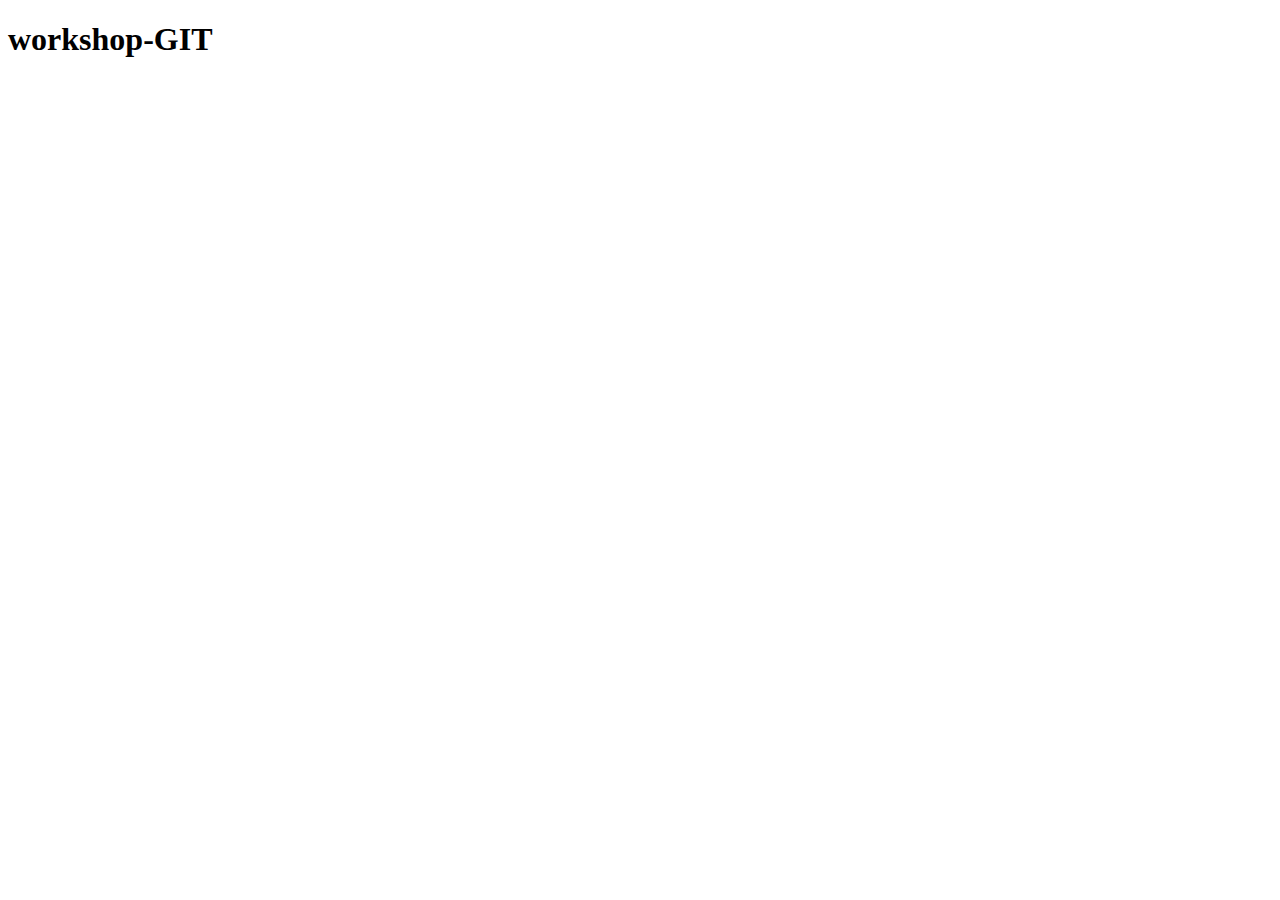
==== index.html @ 0bb1cd9b "inicio un proyecto, creo un h1" ====
<!DOCTYPE html>
<html lang="en">
<head>
    <meta charset="UTF-8">
    <meta name="viewport" content="width=device-width, initial-scale=1.0">
    <title>Document</title>
</head>
<body>
    <h1>workshop-GIT</h1>
</body>
</html>
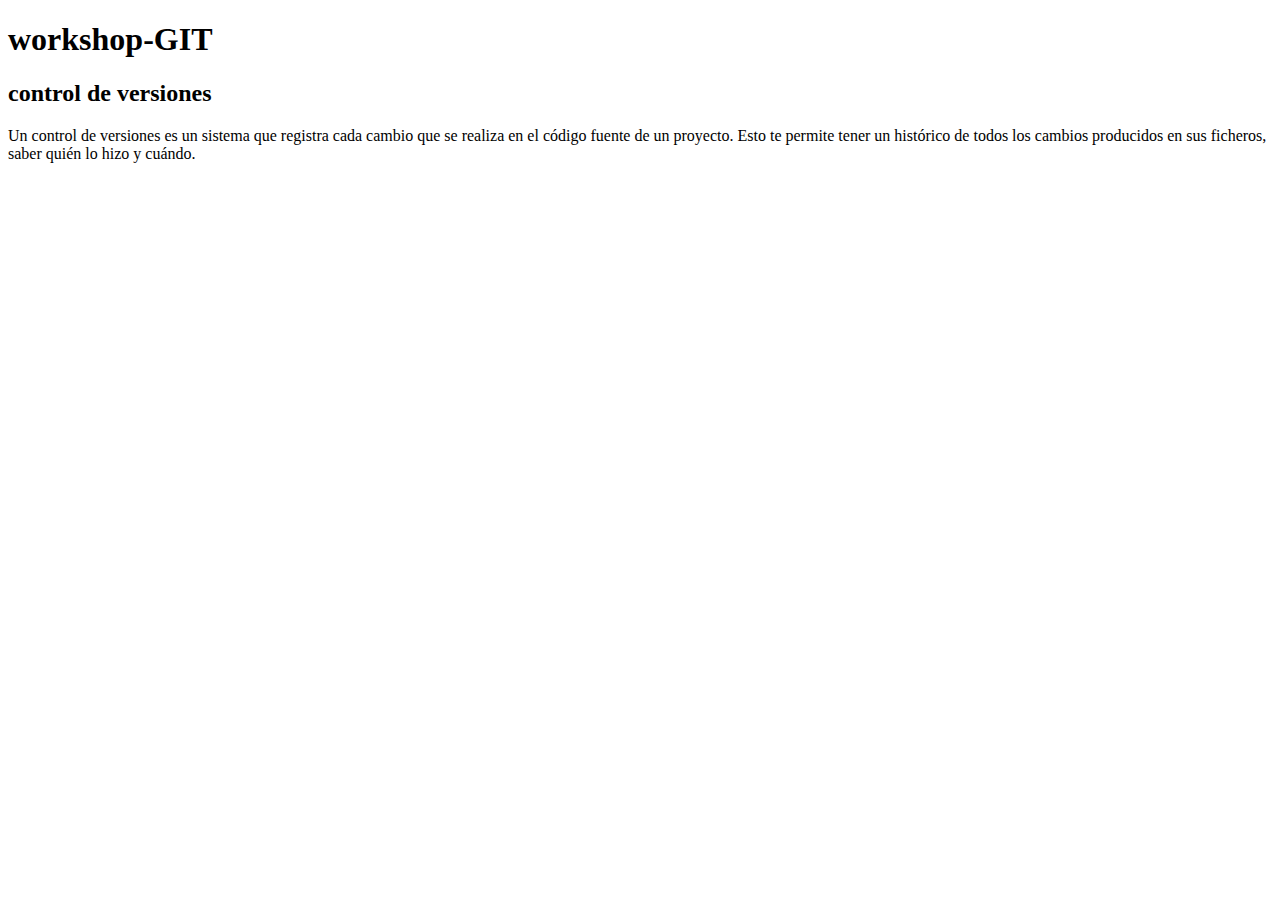
==== commit b8188691: "agregue un parrafo nuevo cosepto de control de versiones" ====
--- a/index.html
+++ b/index.html
@@ -7,5 +7,13 @@
 </head>
 <body>
     <h1>workshop-GIT</h1>
+
+
+    <h2>control de versiones</h2>
+
+    <p>Un control de versiones es un sistema que registra cada cambio que se realiza
+        en el código fuente de un proyecto. Esto te permite tener un histórico de todos los
+        cambios producidos en sus ficheros, saber quién lo hizo y cuándo.
+    </p>
 </body>
 </html>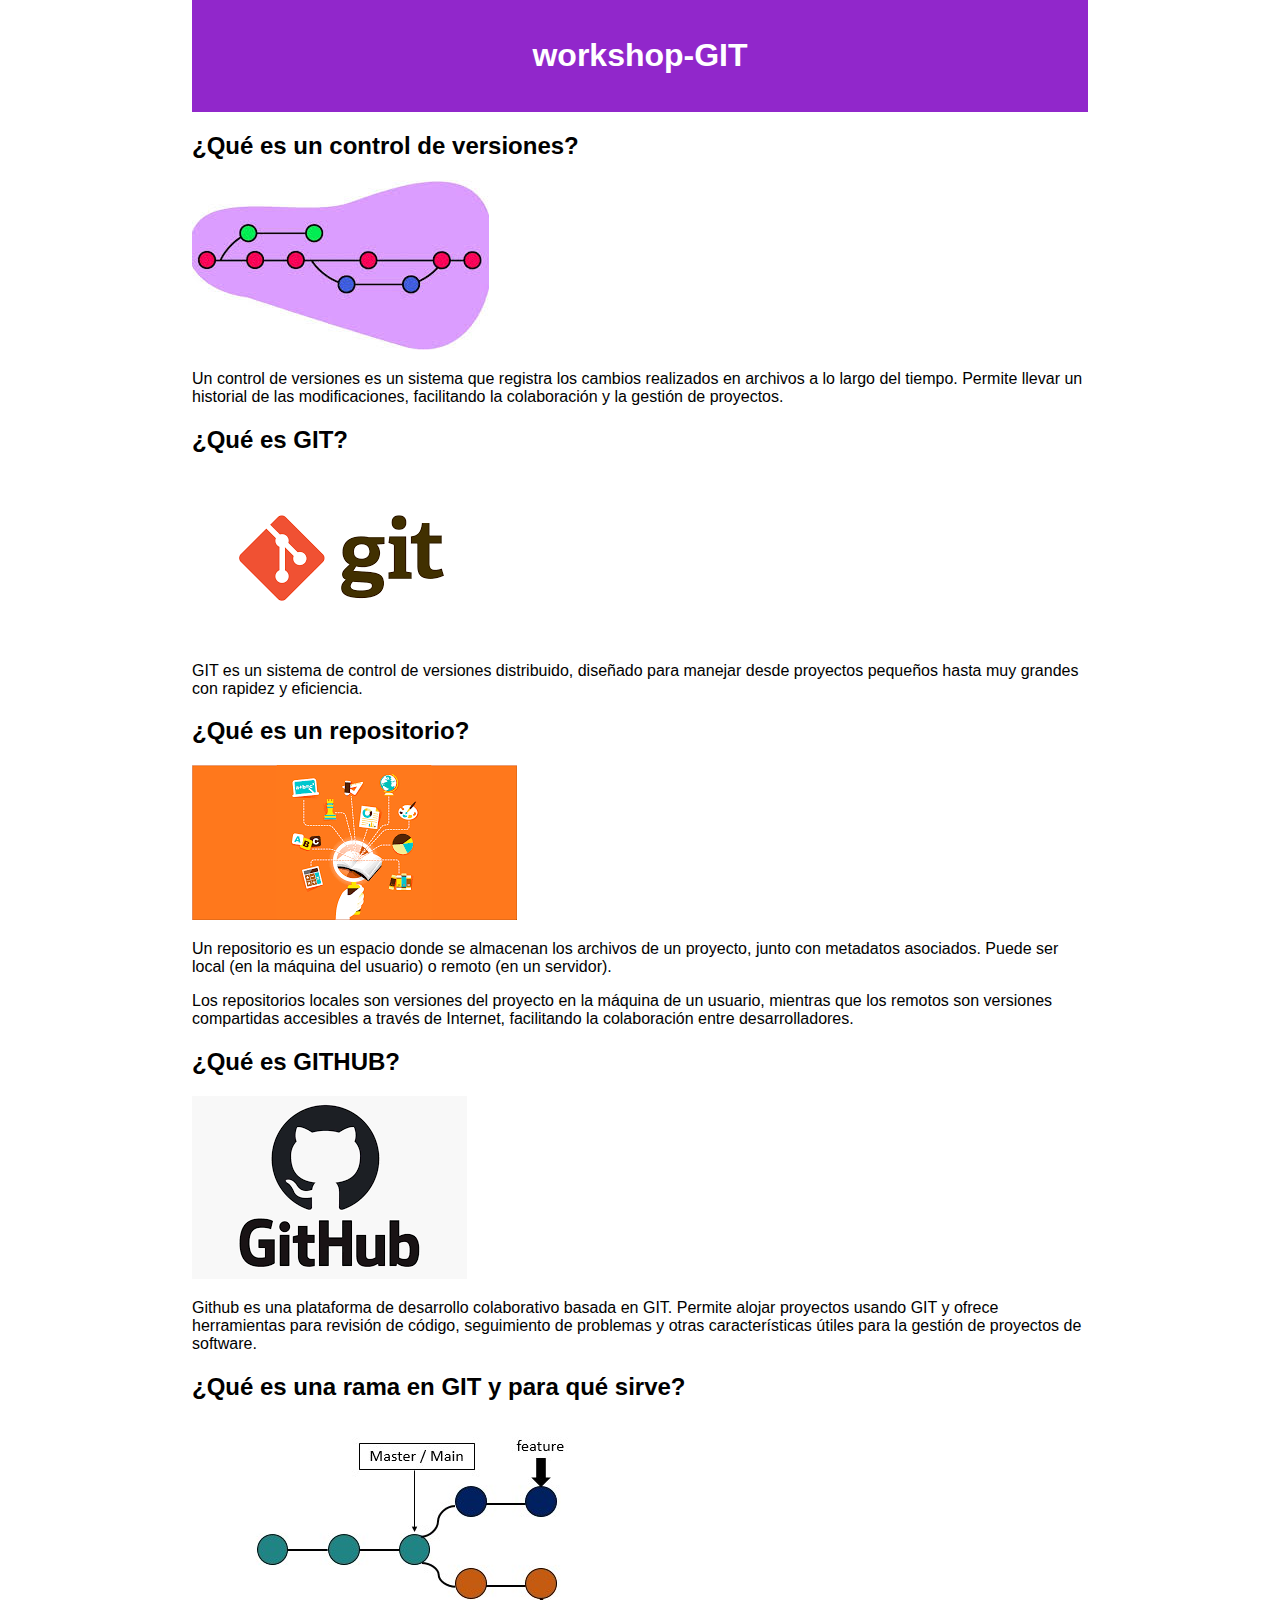
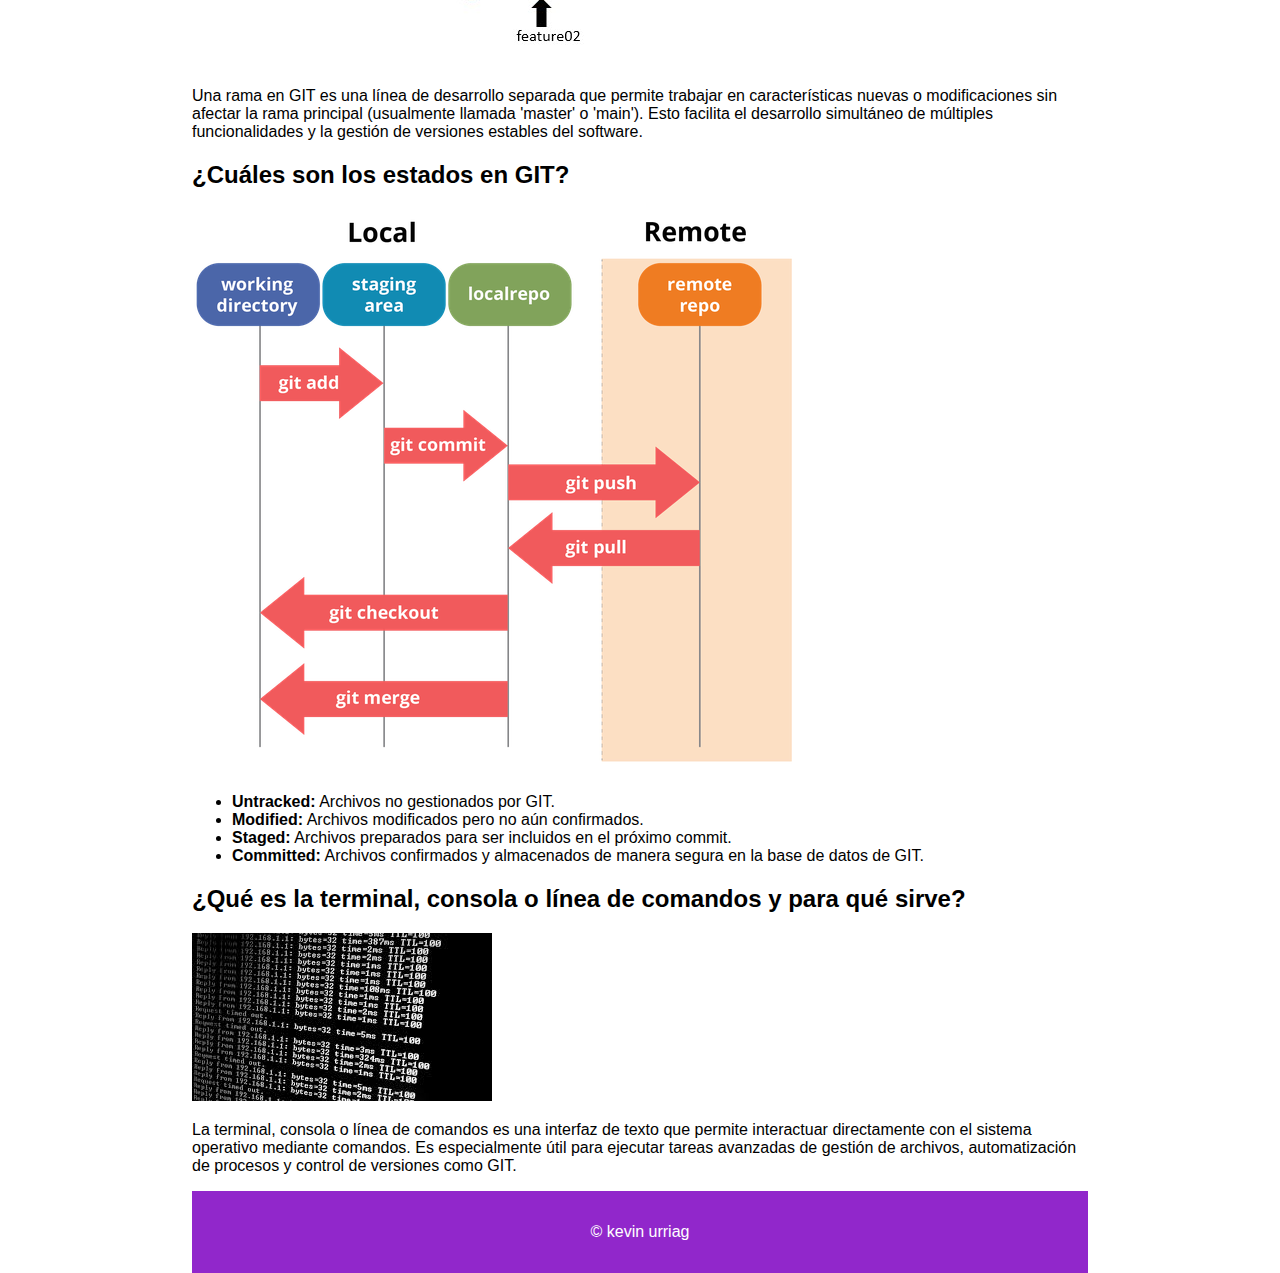
==== commit fda57846: "ya casi" ====
--- a/index.html
+++ b/index.html
@@ -4,16 +4,62 @@
     <meta charset="UTF-8">
     <meta name="viewport" content="width=device-width, initial-scale=1.0">
     <title>Document</title>
+    <link rel="stylesheet" href="stilo.css">
+    
 </head>
+    
 <body>
-    <h1>workshop-GIT</h1>
+    <header>
+        <h1>workshop-GIT</h1>
+    </header>
+   
 
-
-    <h2>control de versiones</h2>
-
-    <p>Un control de versiones es un sistema que registra cada cambio que se realiza
-        en el código fuente de un proyecto. Esto te permite tener un histórico de todos los
-        cambios producidos en sus ficheros, saber quién lo hizo y cuándo.
-    </p>
+    <section>
+        <h2>¿Qué es un control de versiones?</h2>
+         <img src="img/descarga.jpeg" alt="">
+        <p>Un control de versiones es un sistema que registra los cambios realizados en archivos a lo largo del tiempo. Permite llevar un historial de las modificaciones, facilitando la colaboración y la gestión de proyectos.</p>
+    </section>
+    <section>
+        <h2>¿Qué es GIT?</h2>
+        <img src="img/descarga.png" alt="">
+        <p>GIT es un sistema de control de versiones distribuido, diseñado para manejar desde proyectos pequeños hasta muy grandes con rapidez y eficiencia.</p>
+    </section>
+    <section>
+        <h2>¿Qué es un repositorio?</h2>
+        <img src="img/descarga (1).png" alt="">
+        <p>Un repositorio es un espacio donde se almacenan los archivos de un proyecto, junto con metadatos asociados. Puede ser local (en la máquina del usuario) o remoto (en un servidor).</p>
+        <p>Los repositorios locales son versiones del proyecto en la máquina de un usuario, mientras que los remotos son versiones compartidas accesibles a través de Internet, facilitando la colaboración entre desarrolladores.</p>
+    </section>
+    <section>
+        <h2>¿Qué es GITHUB?</h2>
+        <img src="img/descarga (2).png" alt="">
+        <p>Github es una plataforma de desarrollo colaborativo basada en GIT. Permite alojar proyectos usando GIT y ofrece herramientas para revisión de código, seguimiento de problemas y otras características útiles para la gestión de proyectos de software.</p>
+    </section>
+    <section>
+        <h2>¿Qué es una rama en GIT y para qué sirve?</h2>
+        <img src="img/desarrollo-con-ramas-git.jpg" alt="">
+        <p>Una rama en GIT es una línea de desarrollo separada que permite trabajar en características nuevas o modificaciones sin afectar la rama principal (usualmente llamada 'master' o 'main'). Esto facilita el desarrollo simultáneo de múltiples funcionalidades y la gestión de versiones estables del software.</p>
+    </section>
+    <section>
+        <h2>¿Cuáles son los estados en GIT?</h2>
+        <img src="img/1_zpvd5fjZAFGsVAEsvMGKxA.png" alt="">
+        <ul>
+            <li><strong>Untracked:</strong> Archivos no gestionados por GIT.</li>
+            <li><strong>Modified:</strong> Archivos modificados pero no aún confirmados.</li>
+            <li><strong>Staged:</strong> Archivos preparados para ser incluidos en el próximo commit.</li>
+            <li><strong>Committed:</strong> Archivos confirmados y almacenados de manera segura en la base de datos de GIT.</li>
+        </ul>
+    </section>
+    <section>
+        <h2>¿Qué es la terminal, consola o línea de comandos y para qué sirve?</h2>
+        <img src="img/images.jpeg" alt="">
+        <p>La terminal, consola o línea de comandos es una interfaz de texto que permite interactuar directamente con el sistema operativo mediante comandos. Es especialmente útil para ejecutar tareas avanzadas de gestión de archivos, automatización de procesos y control de versiones como GIT.</p>
+    </section>
+</main>
+<footer>
+    <p>&copy; kevin urriag</p>
+</footer>
+</body>
+</html>
 </body>
 </html>--- a/stilo.css
+++ b/stilo.css
@@ -0,0 +1,74 @@
+body {
+    font-family: Arial, sans-serif;
+    margin: 0;
+    padding: 0;
+    margin-left: 15%;
+    margin-right: 15%;
+    background-color: rgb(255, 255, 255);
+    
+
+
+}
+
+header{
+    background-color: #9127cb;
+    color: #fff;
+    text-align: center;
+    padding: 1em 0;
+}
+
+main {
+    padding: 20px;
+}
+
+.project {
+    border: 1px solid #ccc;
+    border-radius: 5px;
+    padding: 20px;
+    margin-bottom: 20px;
+}
+
+.project h2 {
+    color: #28949e;
+}
+
+.project h3 {
+    color: #15a728;
+    font-family:'Franklin Gothic Medium', 'Arial Narrow', Arial, sans-serif ;
+}
+
+.project a {
+    display: block;
+    text-align: right;
+    margin-top: 10px;
+    text-decoration: none;
+    color: #007bff;
+}
+
+.project a:hover {
+    text-decoration: underline;
+}
+
+footer {
+    background-color: #9127cb;
+    color:white;
+    text-align: center;
+    padding: 1em 0;
+}
+
+.ima_ img {
+    width: 80%;
+    height: 80%;
+    object-fit: contain;
+
+}
+
+.ima_ {
+    padding: 13%;
+}
+
+.ima_2 img {
+    width: 70%;
+    height: 90%;
+    margin-left: 10%;
+}